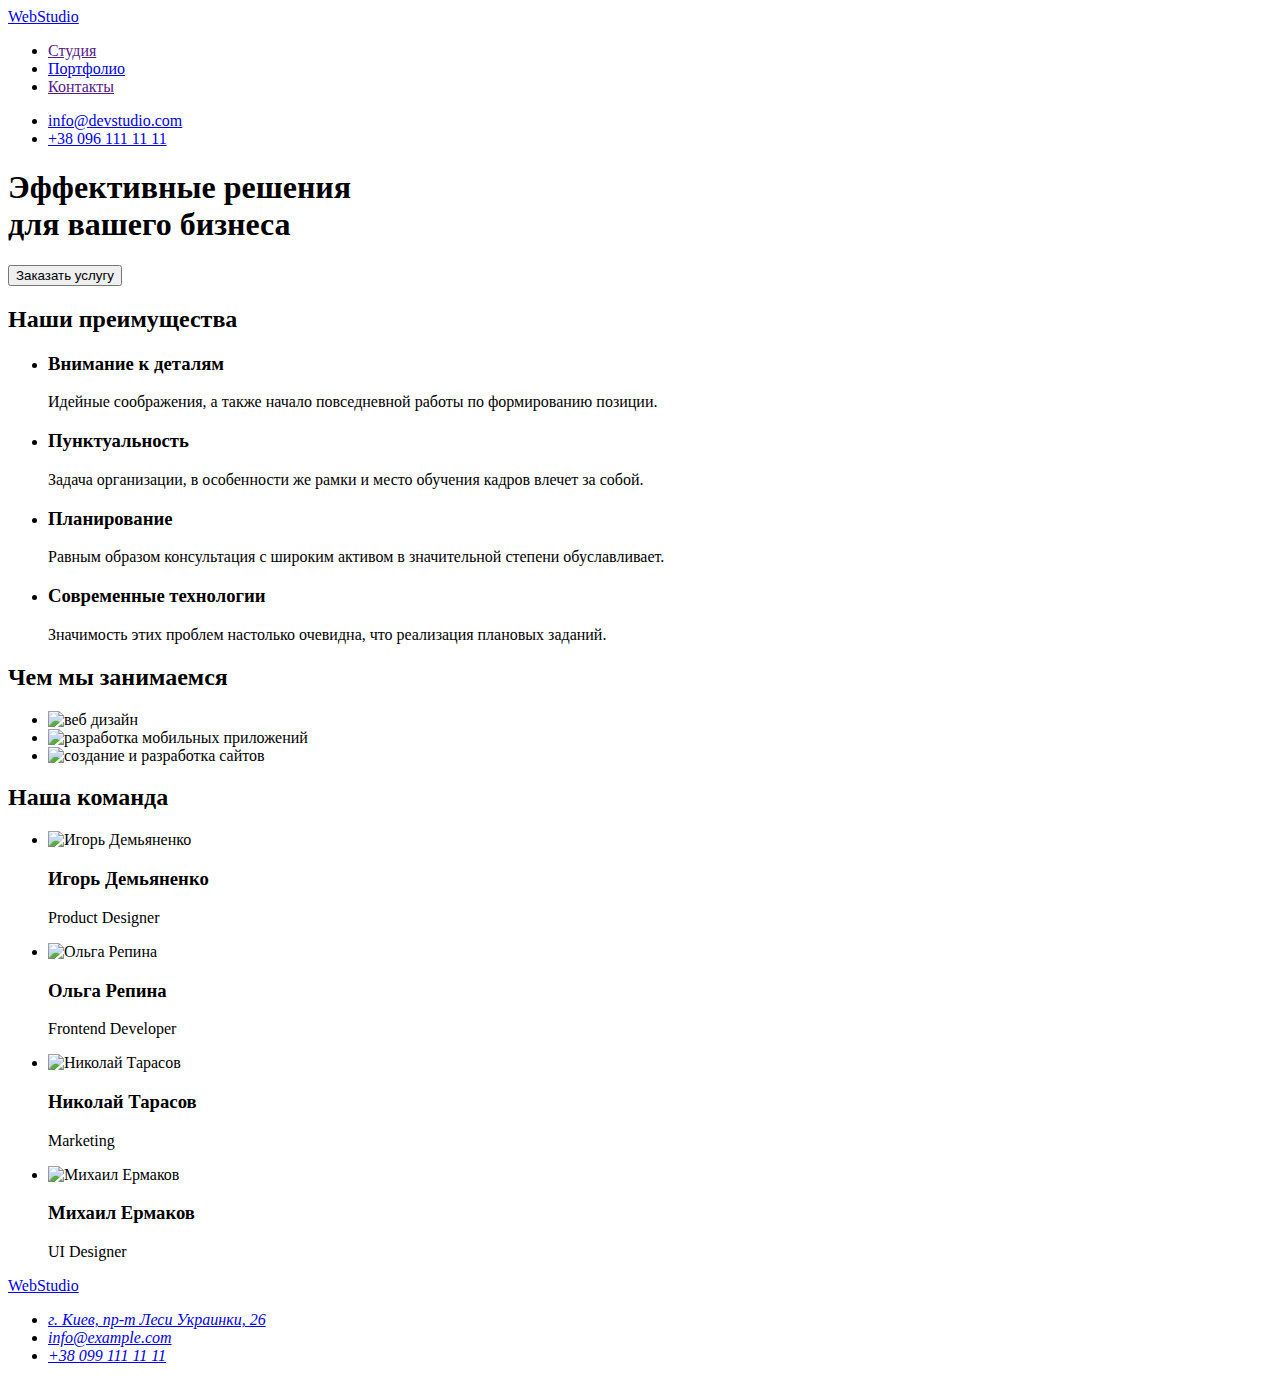
==== index.html @ 8c82be48 "Add files via upload" ====
<!-- @format -->

<!DOCTYPE html>
<html lang="ru">
  <head>
    <meta charset="UTF-8" />
    <meta http-equiv="X-UA-Compatible" content="IE=edge" />
    <meta name="viewport" content="width=device-width, initial-scale=1.0" />
    <title>Студия</title>
    <link rel="preconnect" href="https://fonts.googleapis.com" />
    <link rel="preconnect" href="https://fonts.gstatic.com" crossorigin />
    <link
      href="https://fonts.googleapis.com/css2?family=Raleway:wght@700&family=Roboto:wght@400;500;700;900&display=swap"
      rel="stylesheet"
    />
    <link
      rel="stylesheet"
      href="https://cdnjs.cloudflare.com/ajax/libs/modern-normalize/1.1.0/modern-normalize.min.css"
      integrity="sha512-wpPYUAdjBVSE4KJnH1VR1HeZfpl1ub8YT/NKx4PuQ5NmX2tKuGu6U/JRp5y+Y8XG2tV+wKQpNHVUX03MfMFn9Q=="
      crossorigin="anonymous"
      referrerpolicy="no-referrer"
    />
    <link rel="stylesheet" href="./css/styles.css" />
  </head>

  <body>
    <header class="header">
      <div class="container container-header">
        <nav class="nav-header">
          <a href="/" class="name-logo logo-link logo-header"
            >Web<span class="name-studio">Studio</span></a
          >
          <ul class="nav-list">
            <li class="nav-list-item">
              <a href="" class="current nav-link">Студия</a>
            </li>
            <li class="nav-list-item">
              <a href="portfolio.html" class="nav-link">Портфолио</a>
            </li>
            <li class="nav-list-item">
              <a href="" class="nav-link">Контакты</a>
            </li>
          </ul>
        </nav>

        <ul class="contacts-list">
          <li class="contacts-email">
            <a href="mailto:info@devstudio.com" class="contacts-link"
              >info@devstudio.com</a
            >
          </li>
          <li class="contacts-phone">
            <a href="tel:+380961111111" class="contacts-link"
              >+38 096 111 11 11</a
            >
          </li>
        </ul>
      </div>
    </header>

    <main>
      <!--sectionhero-->
      <section class="hero">
        <div class="container">
          <h1 class="hero-title">
            Эффективные решения <br />
            для вашего бизнеса
          </h1>
          <button type="button" class="button-hero">Заказать услугу</button>
        </div>
      </section>

      <!--sectionadvantage-->
      <section class="section">
        <div class="container">
          <h2 class="section-title advantage">Наши преимущества</h2>
          <ul class="advantage-list">
            <li class="advantage-item">
              <h3 class="advantage-title">Внимание к деталям</h3>
              <p class="advantage-description">
                Идейные соображения, а также начало повседневной работы по
                формированию позиции.
              </p>
            </li>
            <li class="advantage-item">
              <h3 class="advantage-title">Пунктуальность</h3>
              <p class="advantage-description">
                Задача организации, в особенности же рамки и место обучения
                кадров влечет за собой.
              </p>
            </li>
            <li class="advantage-item">
              <h3 class="advantage-title">Планирование</h3>
              <p class="advantage-description">
                Равным образом консультация с широким активом в значительной
                степени обуславливает.
              </p>
            </li>
            <li class="advantage-item">
              <h3 class="advantage-title">Современные технологии</h3>
              <p class="advantage-description">
                Значимость этих проблем настолько очевидна, что реализация
                плановых заданий.
              </p>
            </li>
          </ul>
        </div>
      </section>

      <!--sectionwhatwedo-->
      <section class="section img-section">
        <div class="container">
          <h2 class="section-title">Чем мы занимаемся</h2>
          <ul class="img-list">
            <li class="img-item">
              <img 
                src="images/box1.jpg"
                alt="веб дизайн"
                width="370"
                height="294"
              />
            </li>
            <li class="img-item">
              <img
                src="images/box2.jpg"
                alt="разработка мобильных приложений"
                width="370"
                height="294"
              />
            </li>
            <li class="img-item">
              <img
                src="images/box3.jpg"
                alt="создание и разработка сайтов"
                width="370"
                height="294"
              />
            </li>
          </ul>
        </div>
      </section>

      <!--sectionteam-->
      <section class="section section-team">
        <div class="container">
          <h2 class="section-title">Наша команда</h2>
          <ul class="team-list">
            <li class="team-item">
                <img
                  class="team-img"
                  src="images/teamcard1.jpg"
                  alt="Игорь Демьяненко"
                  width="270"
                  height="260"
                />
                <div class="team-subtitile">
                <h3 class="team-title">Игорь Демьяненко</h3>
                <p class="team-description">Product Designer</p>
              </div>
            </li>

            <li class="team-item">
                <img
                  class="team-img"
                  src="images/teamcard2.jpg"
                  alt="Ольга Репина"
                  width="270"
                  height="260"
                />
                <div class="team-subtitile">
                <h3 class="team-title">Ольга Репина</h3>
                <p class="team-description">Frontend Developer</p>
              </div>
            </li>

            <li class="team-item">
                <img
                  class="team-img"
                  src="images/teamcard3.jpg"
                  alt="Николай Тарасов"
                  width="270"
                  height="260"
                />
                <div class="team-subtitile">
                <h3 class="team-title">Николай Тарасов</h3>
                <p class="team-description">Marketing</p>
              </div>
            </li>

            <li class="team-item">
                <img
                  class="team-img"
                  src="images/teamcard4.jpg"
                  alt="Михаил Ермаков"
                  width="270"
                  height="260"
                />
                <div class="team-subtitile">
                <h3 class="team-title">Михаил Ермаков</h3>
                <p class="team-description">UI Designer</p>
              </div>
            </li>
          </ul>
        </div>
      </section>
    </main>

    <footer class="footer">
      <div class="container footer-container">
        <a href="/" class="name-logo footer-logo"
          >Web<span class="studio">Studio</span></a
        >
        <address class="address">
          <ul class="address-list">
            <li class="address-item">
              <a href="https://goo.gl/maps/V4Cm6WzRBC5eiZp59" class="location"
                >г. Киев, пр-т Леси Украинки, 26</a
              >
            </li>
            <li class="address-item">
              <a href="mailto:info@example.com" class="mail"
                >info@example.com</a
              >
            </li>
            <li class="address-item">
              <a href="tel:+380991111111" class="phone">+38 099 111 11 11</a>
            </li>
          </ul>
        </address>
      </div>
    </footer>
  </body>
</html>
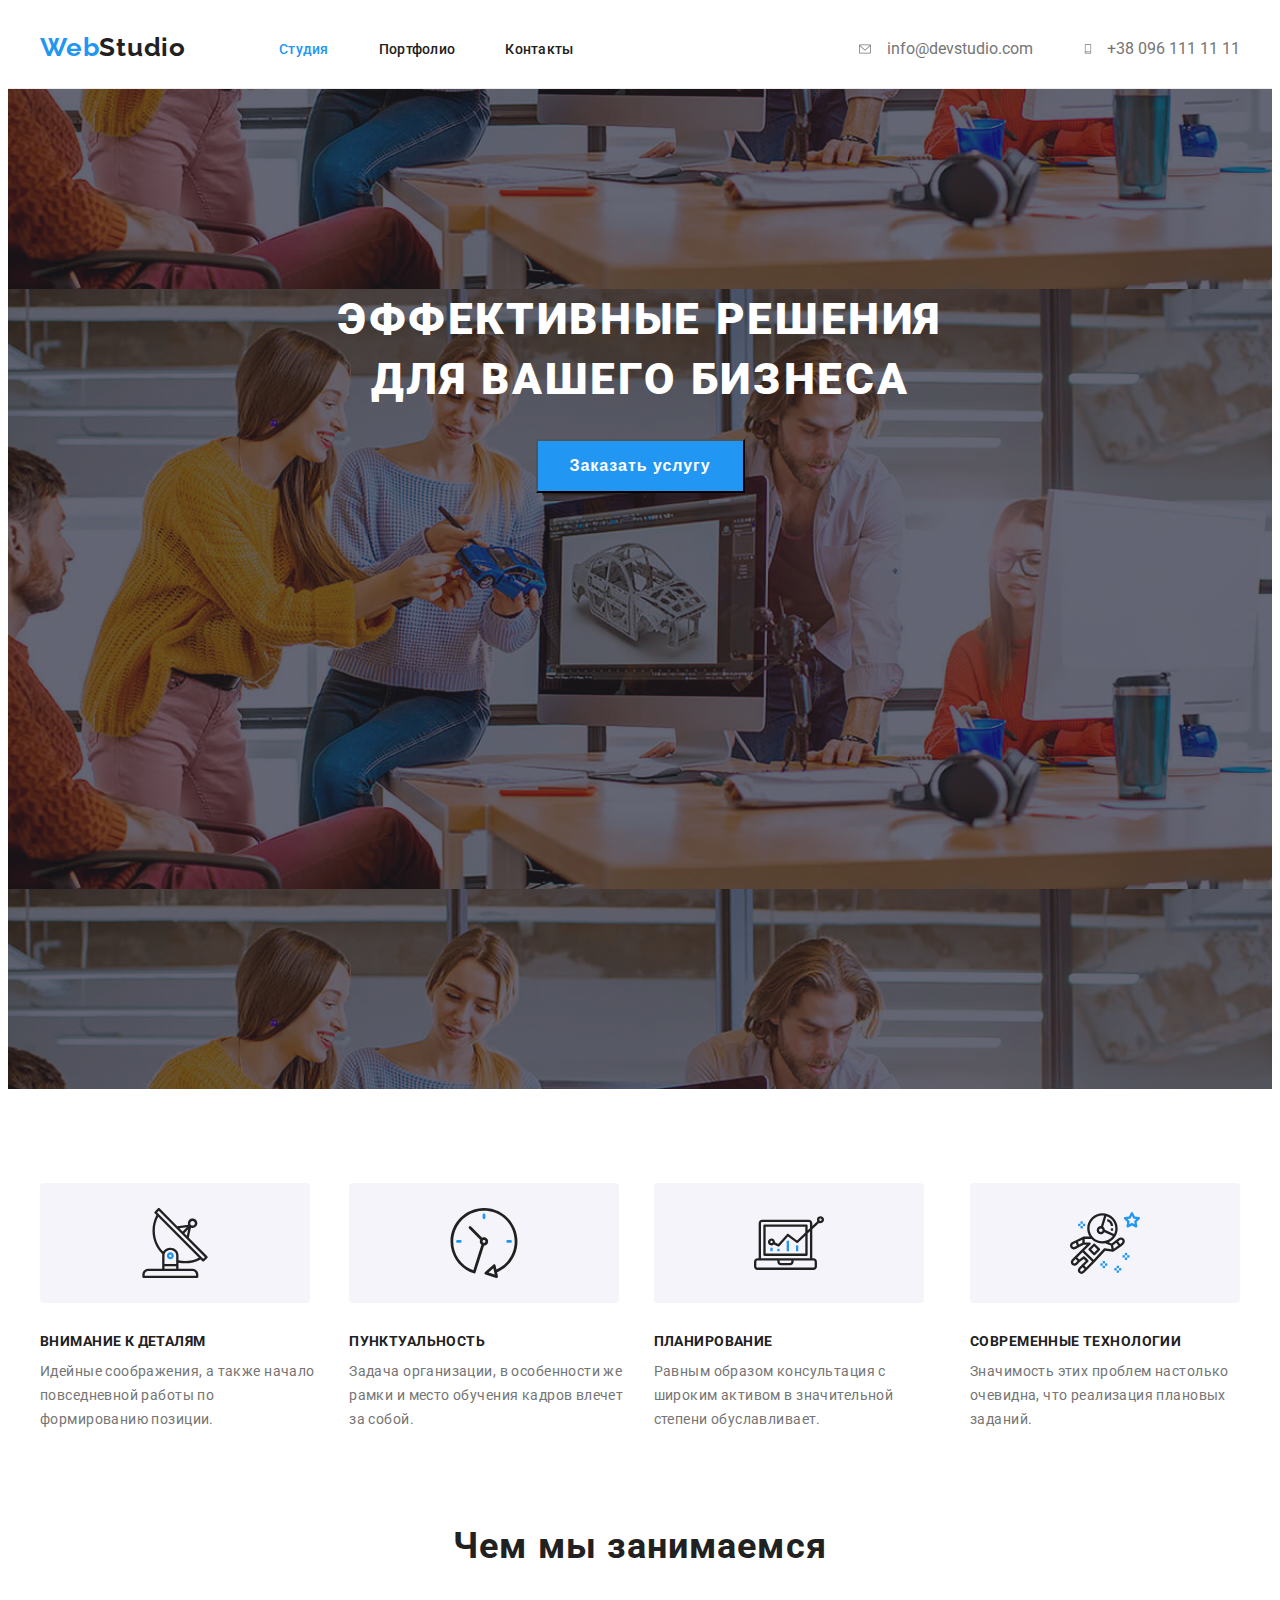
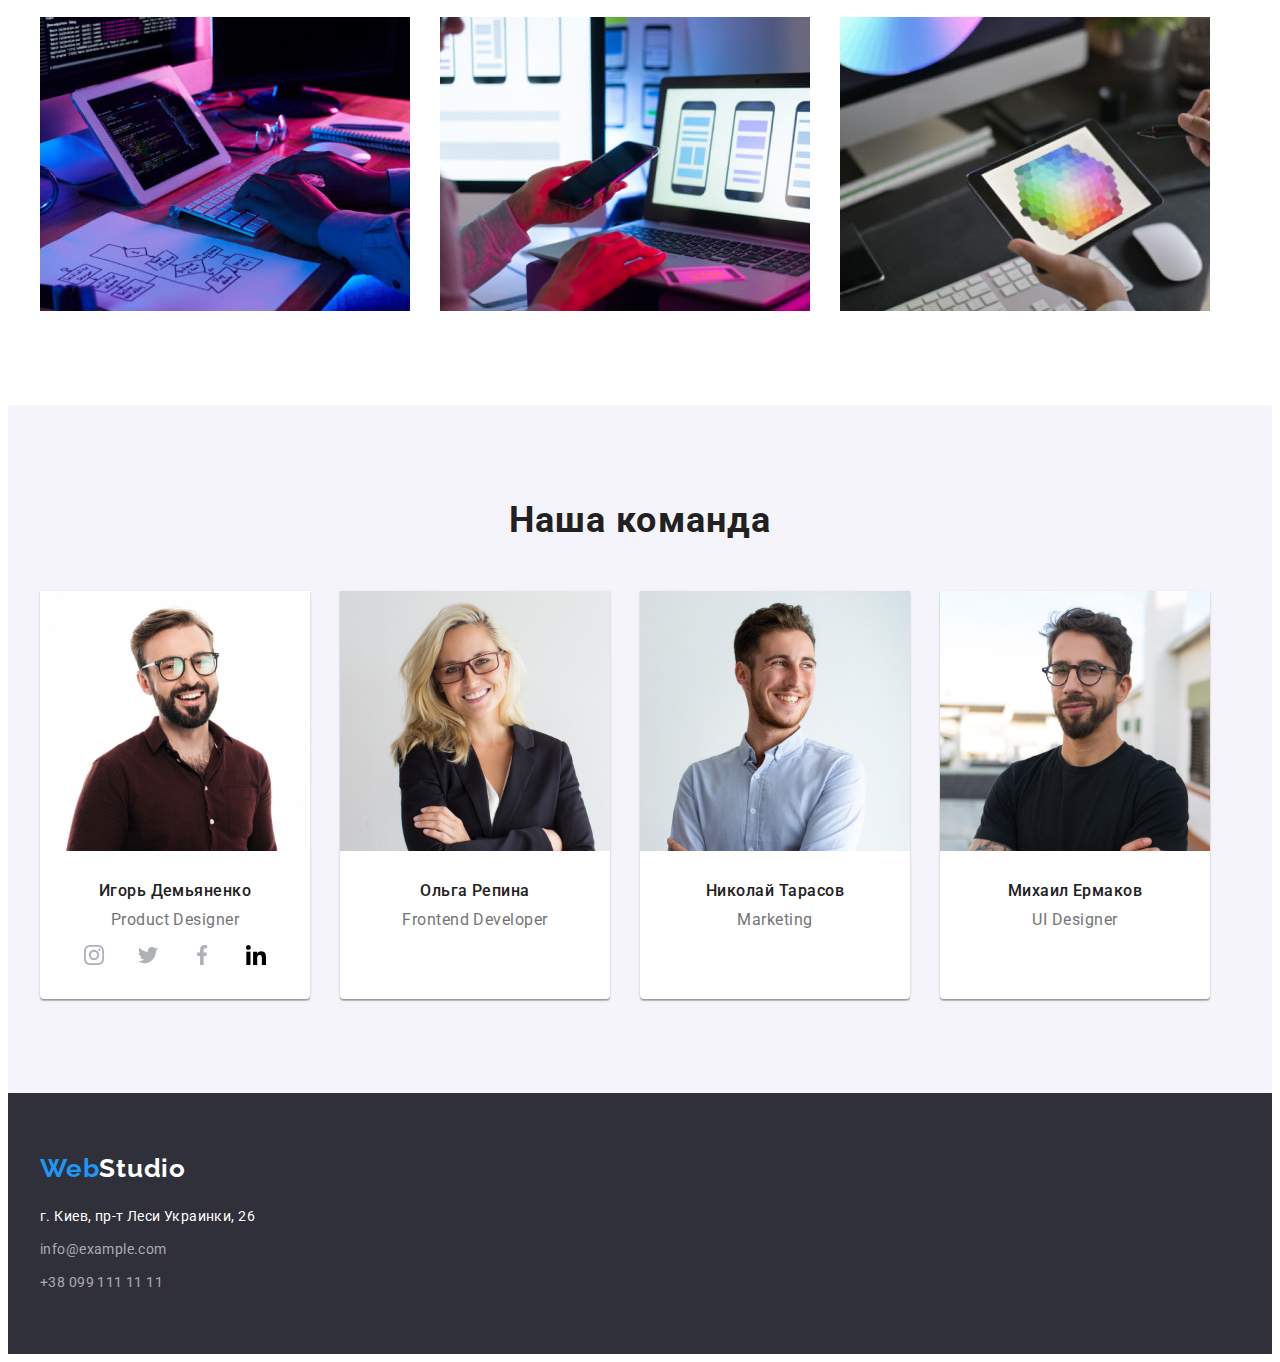
==== commit 1b4e561c: "/" ====
--- a/index.html
+++ b/index.html
@@ -45,14 +45,14 @@
 
         <ul class="contacts-list">
           <li class="contacts-email">
-            <a href="mailto:info@devstudio.com" class="contacts-link"
-              >info@devstudio.com</a
-            >
+            <a href="mailto:info@devstudio.com" class="contacts-link">
+              <svg class="contacts-icon" width="16" height="12"> <use href="svg/symbol-defs-orig.svg#envelope"></use></svg>
+              info@devstudio.com</a>
           </li>
           <li class="contacts-phone">
-            <a href="tel:+380961111111" class="contacts-link"
-              >+38 096 111 11 11</a
-            >
+            <a href="tel:+380961111111" class="contacts-link">
+              <svg class="contacts-icon" width="10" height="16"> <use href="svg/symbol-defs-orig.svg#smartphone"></use></svg>
+              +38 096 111 11 11</a>
           </li>
         </ul>
       </div>
@@ -69,6 +69,7 @@
           <button type="button" class="button-hero">Заказать услугу</button>
         </div>
       </section>
+    
 
       <!--sectionadvantage-->
       <section class="section">
@@ -76,6 +77,9 @@
           <h2 class="section-title advantage">Наши преимущества</h2>
           <ul class="advantage-list">
             <li class="advantage-item">
+              <div class="advantage-block-icon">
+              <svg class="advantage-icon" width="70" height="70"><use href="svg/symbol-defs-orig.svg#antenna"></use></svg>
+            </div>
               <h3 class="advantage-title">Внимание к деталям</h3>
               <p class="advantage-description">
                 Идейные соображения, а также начало повседневной работы по
@@ -83,6 +87,9 @@
               </p>
             </li>
             <li class="advantage-item">
+              <div class="advantage-block-icon">
+              <svg class="advantage-icon" width="70" height="70"><use href="svg/symbol-defs-orig.svg#clock"></use></svg>
+            </div>
               <h3 class="advantage-title">Пунктуальность</h3>
               <p class="advantage-description">
                 Задача организации, в особенности же рамки и место обучения
@@ -90,6 +97,9 @@
               </p>
             </li>
             <li class="advantage-item">
+              <div class="advantage-block-icon">
+              <svg class="advantage-icon" width="70" height="70"><use href="svg/symbol-defs-orig.svg#diagram"></use></svg>
+            </div>
               <h3 class="advantage-title">Планирование</h3>
               <p class="advantage-description">
                 Равным образом консультация с широким активом в значительной
@@ -97,6 +107,9 @@
               </p>
             </li>
             <li class="advantage-item">
+              <div class="advantage-block-icon">
+              <svg class="advantage-icon" width="70" height="70"><use href="svg/symbol-defs-orig.svg#astronaut"></use></svg>
+            </div>
               <h3 class="advantage-title">Современные технологии</h3>
               <p class="advantage-description">
                 Значимость этих проблем настолько очевидна, что реализация
@@ -156,6 +169,28 @@
                 <div class="team-subtitile">
                 <h3 class="team-title">Игорь Демьяненко</h3>
                 <p class="team-description">Product Designer</p>
+                <ul class="social-icon-list">
+                  <li class="social-icon-item">
+                    <a href="" class="social-link">
+                    <svg class="social-icon" width="20" height="20"><use href="svg/symbol-defs-orig.svg#instagram"></use></svg>
+                  </a>
+                  </li>
+                  <li class="social-icon-item">
+                    <a href="" class="social-link">
+                    <svg class="social-icon" width="20" height="20"><use href="svg/symbol-defs-orig.svg#twitter"></use></svg>
+                  </a>
+                  </li>
+                  <li class="social-icon-item">
+                    <a href="" class="social-link">
+                    <svg class="social-icon" width="20" height="20"><use href="svg/symbol-defs-orig.svg#facebook"></use></svg>
+                  </a>
+                  </li>
+                  <li class="social-icon-item">
+                    <a href="" class="social-link">
+                    <svg class="social-icon" width="20" height="20"><use href="svg/symbol-defs-orig.svg#linkedin"></use></svg>
+                  </a>
+                  </li>
+                </ul>
               </div>
             </li>
 
--- a/css/styles.css
+++ b/css/styles.css
@@ -0,0 +1,478 @@
+/** @format */
+
+:root {
+  --title-color: #ffffff;
+  --main-text-color: #212121;
+  --additional-text-color: #757575;
+  --button-color: #2196f3;
+  --background-color: #ffffff;
+  --additional-background-color: #2f303a;
+  --button-portfolio: #f5f4fa;
+  --portfolio-text-color: #212121;
+}
+
+body {
+  font-family: Roboto, sans-serif;
+}
+/*reset and common*/
+h1,
+h2,
+h3,
+h4,
+h5,
+h6,
+p {
+  margin: 0;
+}
+
+a {
+  text-decoration: none;
+}
+ul {
+  list-style: none;
+  margin: 0;
+  padding: 0;
+}
+button {
+  cursor: pointer;
+}
+
+img{
+  display: inline-block;
+  display: block;
+  max-width: 100%;
+  height: auto;
+}
+
+.container {
+  width: 1200px;
+  padding-left: 15px;
+  padding-right: 15px;
+  margin: auto;
+}
+.section {
+  padding-top: 94px;
+  padding-bottom: 94px;
+}
+
+/*header*/
+
+.nav-list-item .current {
+  color: var(--button-color);
+}
+.nav-link,
+.contacts-link,
+.contacts-link {
+  padding-bottom: 32px;
+  padding-top: 32px;
+}
+
+.name-logo {
+  display: block;
+  font-family: Raleway;
+  font-weight: bold;
+  font-size: 26px;
+  line-height: calc(31 / 26);
+  letter-spacing: 0.03em;
+  color: var(--button-color);
+}
+
+.name-studio {
+  color: var(--main-text-color);
+}
+
+.nav-list,
+.contacts-list {
+  display: flex;
+}
+
+.nav-list {
+  display: flex;
+  align-items: center;
+}
+.nav-list-item:not(:last-child) {
+  margin-right: 50px;
+}
+.contacts-email {
+  margin-right: 50px;
+}
+
+.container-header {
+  display: flex;
+  align-items: center;
+  justify-content: space-between;
+}
+
+.header{
+  border-bottom: 1px solid #ececec;
+}
+
+.logo-link {
+  margin-right: 93px;
+  padding-top: 24px;
+  padding-bottom: 25px;
+}
+
+.nav-header {
+  display: flex;
+}
+
+.nav-link {
+  color: var(--main-text-color);
+  font-weight: 500;
+  font-size: 14px;
+  line-height: calc(16 / 14);
+  letter-spacing: 0.02em;
+}
+.nav-link:hover,
+.nav-link:focus {
+  color: var(--button-color);
+}
+
+.contacts-link {
+  color: var(--additional-text-color);
+  text-decoration: none;
+}
+.contacts-link:hover,
+.contacts-link:focus {
+  color: var(--button-color);
+}
+.contacts-icon{
+  margin-right: 10px;
+  vertical-align: middle;
+  fill: var(--additional-text-color);
+}
+.contacts-icon:hover,
+.contacts-icon:focus{
+  fill: currentColor;
+}
+
+
+/*hero*/
+
+.hero {
+  padding-top: 200px;
+  padding-bottom: 200px;
+  text-align: center;
+background-color: var(--additional-background-color);
+}
+
+section.hero{
+  background-image: linear-gradient(rgba(47, 48, 58, 0.4), rgba(47, 48, 58, 0.4)),
+  url(/images/background.jpg);
+  max-width: 1600px;
+  margin-left: auto;
+  margin-right: auto;
+  height: 600px;
+  background-position: center;
+} 
+
+.hero-title {
+  color: var(--title-color);
+  font-weight: 900;
+  font-size: 44px;
+  line-height: calc(60 / 44);
+  text-align: center;
+  letter-spacing: 0.06em;
+  text-transform: uppercase;
+  margin-bottom: 30px;
+}
+
+.button-hero {
+  color: var(--title-color);
+  background-color: var(--button-color);
+  font-weight: bold;
+  font-size: 16px;
+  line-height: calc(30 / 16);
+  display: inline-block;
+  align-items: center;
+  text-align: center;
+  justify-content: center;
+  letter-spacing: 0.06em;
+  padding: 10px 32px;
+}
+
+
+/*advantages*/
+
+.section-title.advantage {
+  position: absolute;
+  white-space: nowrap;
+  width: 1px;
+  height: 1px;
+  overflow: hidden;
+  border: 0;
+  padding: 0;
+  clip: rect(0 0 0 0);
+  clip-path: inset(50%);
+  margin: -1px;
+}
+
+.advantage-list {
+  display: flex;
+}
+
+.advantage-item:not(:last-child) {
+  margin-right: 30px;
+}
+
+.advantage-title {
+  color: var(--main-text-color);
+  font-weight: bold;
+  font-size: 14px;
+  line-height: calc(16 / 14);
+  letter-spacing: 0.03em;
+  text-transform: uppercase;
+  margin-bottom: 10px;
+}
+
+.advantage-description {
+  color: var(--additional-text-color);
+  font-weight: normal;
+  font-size: 14px;
+  line-height: calc(24 / 14);
+  letter-spacing: 0.03em;
+}
+
+.advantage-icon{
+
+}
+
+.advantage-block-icon{
+  background-color: #F5F4FA;
+  border-radius: 4px;
+  height: 120px;
+  width: 270px;
+  display: flex;
+  align-items: center;
+  justify-content: center;
+  margin-bottom: 30px;
+}
+
+/*--what we do--*/
+.img-section{
+  padding-top: 0;
+}
+
+.img-list {
+  display: flex;
+}
+
+.img-item:not(:last-child) {
+  margin-right: 30px;
+}
+
+.section-title {
+  color: var(--main-text-color);
+  font-weight: bold;
+  font-size: 36px;
+  line-height: calc(42 / 36);
+  text-align: center;
+  letter-spacing: 0.03em;
+  margin-bottom: 50px;
+}
+
+/*--team--*/
+
+.section-team {
+  background-color: var(--button-portfolio);
+}
+
+.team-list {
+  display: flex;
+}
+
+.team-item{
+  background-color: var(--background-color);
+  box-shadow: 0px 1px 3px rgba(0, 0, 0, 0.12), 0px 1px 1px rgba(0, 0, 0, 0.14), 0px 2px 1px rgba(0, 0, 0, 0.2);
+border-radius: 0px 0px 4px 4px;
+}
+.team-item:not(:last-child) {
+  margin-right: 30px;
+}
+
+.team-title {
+  color: var(--main-text-color);
+  font-weight: 500;
+  font-size: 16px;
+  line-height: calc(19 / 16);
+  text-align: center;
+  letter-spacing: 0.03em;
+  margin-bottom: 10px;
+}
+
+.team-description {
+  color: var(--additional-text-color);
+  font-size: 16px;
+  line-height: calc(19 / 16);
+  text-align: center;
+  letter-spacing: 0.03em;
+  margin-bottom: 16px;
+}
+.team-subtitile {
+  padding-top: 30px;
+  padding-bottom: 30px;
+}
+
+.social-icon-list{
+  display: flex;
+  justify-content: center;
+}
+.social-icon-item+.social-icon-item{
+  margin-left: 10px;
+}
+.social-link:hover{
+  background-color: var(--button-color);
+  border-radius: 50%;
+}
+.social-link{
+  padding: 12px;
+}
+.social-icon:hover{
+  fill: var(--background-color);
+}
+
+
+
+
+
+/*footer*/
+
+
+.footer {
+  background-color: #2f303a;
+  padding-top: 60px;
+  padding-bottom: 60px;
+}
+
+.footer-logo {
+  margin-bottom: 20px;
+}
+
+.location,
+.mail {
+  margin-bottom: 9px;
+}
+
+.address-item:not(:last-child){
+  margin-bottom: 9px;
+}
+
+.studio {
+  color: var(--title-color);
+}
+.address {
+  font-style: normal;
+}
+.location,
+.mail,
+.phone {
+  color: var(--title-color);
+  font-size: 14px;
+  line-height: calc(24 / 14);
+  letter-spacing: 0.03em;
+}
+.mail,
+.phone {
+  color: rgba(255, 255, 255, 0.6);
+}
+.phone:focus,
+.phone:hover {
+  color: var(--button-color);
+}
+.mail:focus,
+.mail:hover {
+  color: var(--button-color);
+}
+
+/*portfolio*/
+
+.projects {
+  background-color: var(--background-color);
+}
+
+.projects-title{
+  position: absolute;
+  white-space: nowrap;
+  width: 1px;
+  height: 1px;
+  overflow: hidden;
+  border: 0;
+  padding: 0;
+  clip: rect(0 0 0 0);
+  clip-path: inset(50%);
+  margin: -1px;
+}
+
+.filter-link {
+  background-color: var(--button-portfolio);
+  color: var(--portfolio-text-color);
+  font-weight: 500;
+  font-size: 16px;
+  line-height: calc(26 / 16);
+  text-align: center;
+  letter-spacing: 0.03em;
+  border-radius: 4px;
+  border-color: transparent;
+}
+.filter-link:hover,
+.filter-link:focus {
+  background-color: var(--button-color);
+  color: var(--title-color);
+  box-shadow: 0px 3px 1px rgba(0, 0, 0, 0.1), 0px 1px 2px rgba(0, 0, 0, 0.08), 0px 2px 2px rgba(0, 0, 0, 0.12);
+}
+
+.button-filter-list {
+  display: flex;
+  justify-content: center;
+  margin-bottom: 50px;
+}
+
+.button-filter:not(:last-child) {
+  margin-right: 8px;
+}
+
+.project-title {
+  color: var(--portfolio-text-color);
+  font-weight: bold;
+  font-size: 18px;
+  line-height: calc(36 / 18);
+  letter-spacing: 0.06em;
+  margin-bottom: 4px;
+}
+
+.project-text {
+  color: var(--additional-text-color);
+  font-size: 16px;
+  line-height: calc(30 / 16);
+  letter-spacing: 0.03em;
+}
+
+.project-subtitle {
+  padding: 20px 24px;
+  border: 1px solid #eeeeee;
+}
+
+.projects-item {
+  width: 370px;
+  margin-right: 30px;
+  margin-bottom: 30px;
+}
+
+.projects-item:nth-child(3n) {
+  margin-right: 0;
+}
+
+.projects-item:nth-last-child(-n + 3) {
+  margin-bottom: 0;
+}
+
+.projects-list {
+  display: flex;
+  flex-wrap: wrap;
+}
+
+.projects-item:hover,
+.projects-item:focus{
+  box-shadow: 0px 1px 1px rgba(0, 0, 0, 0.12), 0px 4px 4px rgba(0, 0, 0, 0.06), 1px 4px 6px rgba(0, 0, 0, 0.16);
+}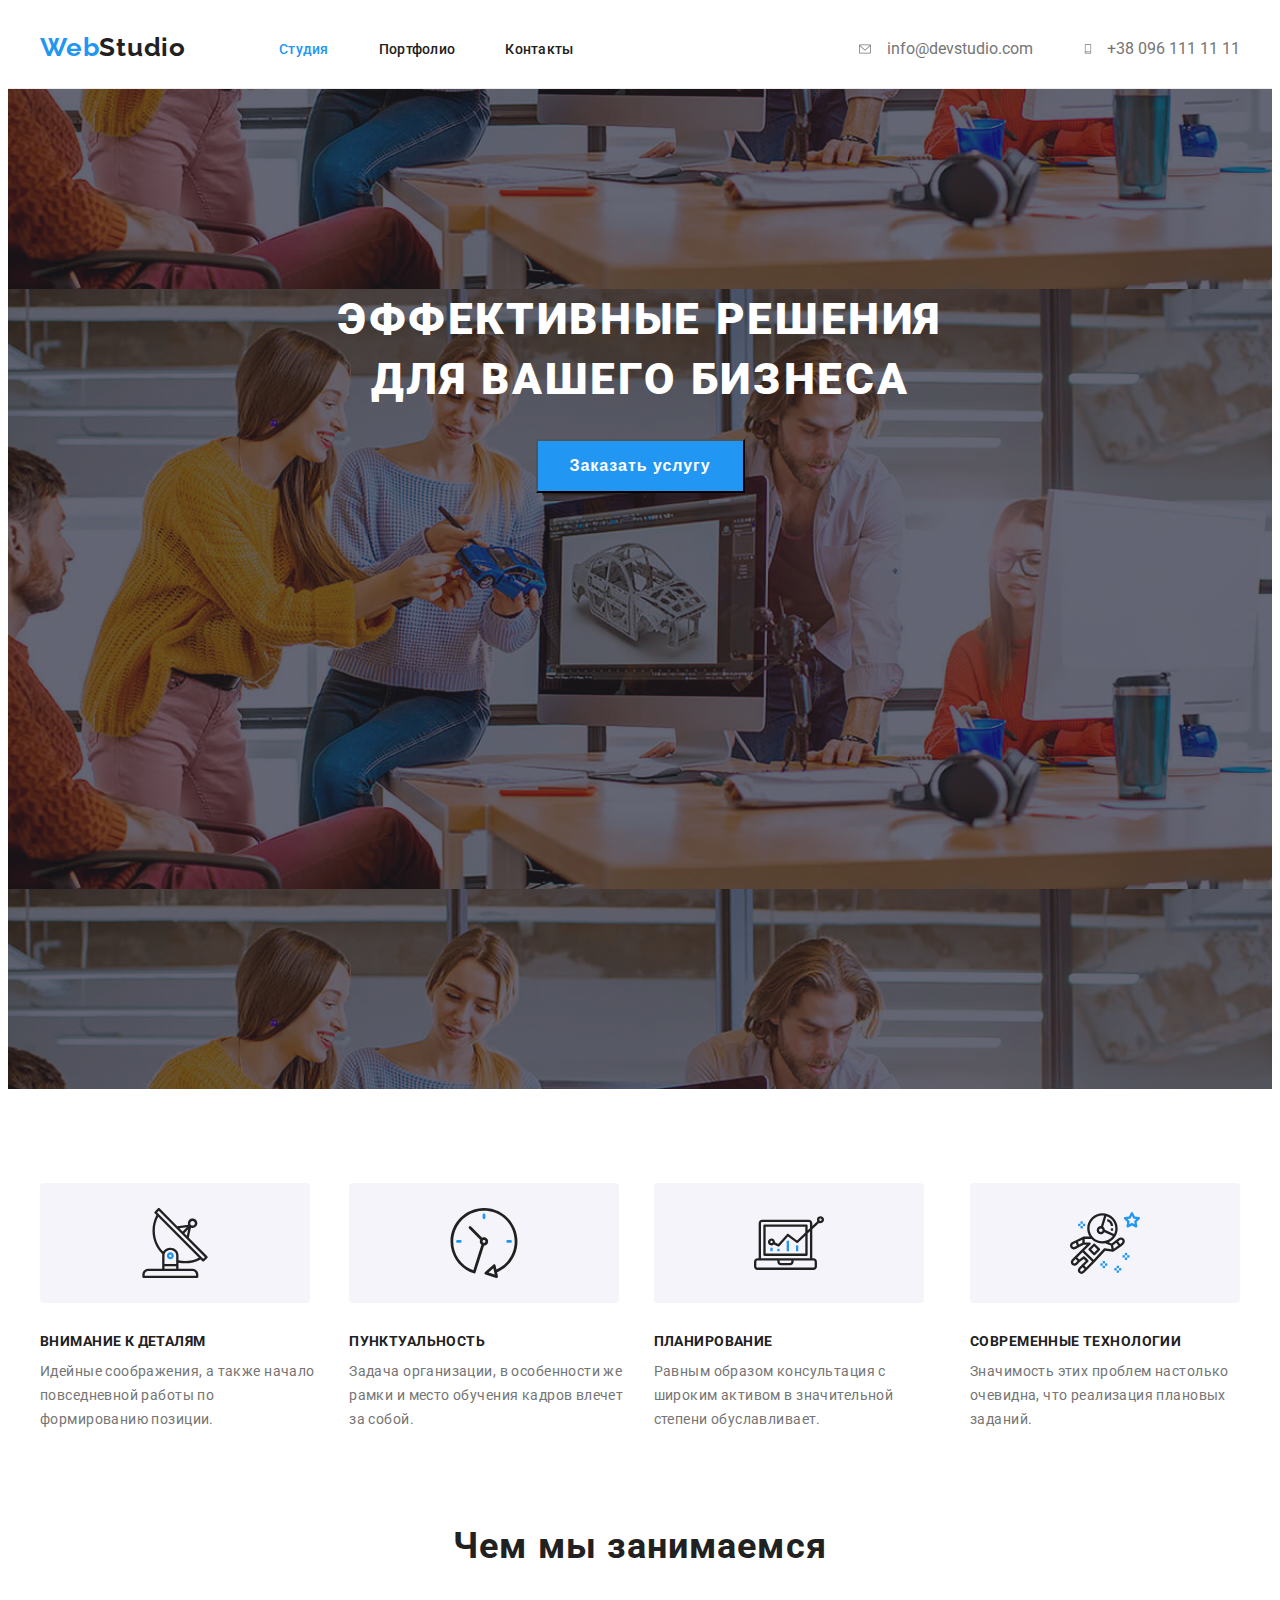
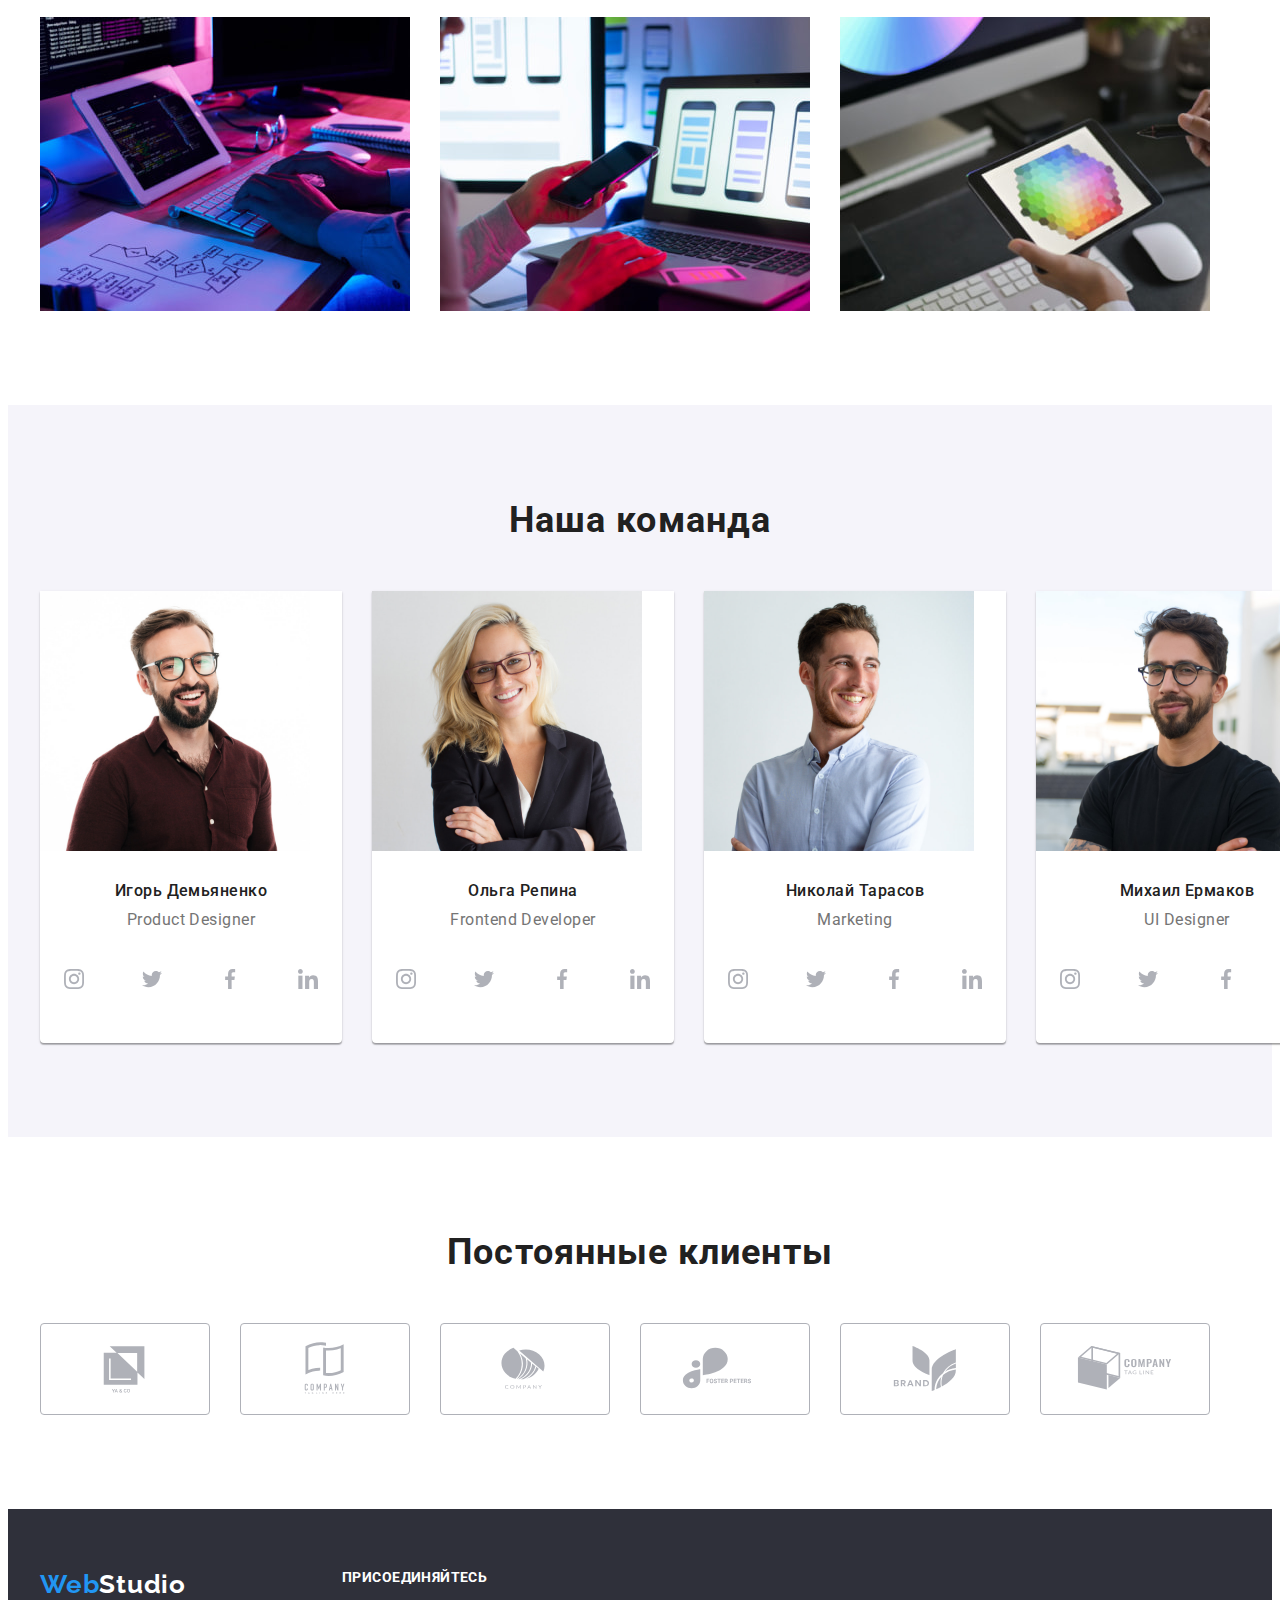
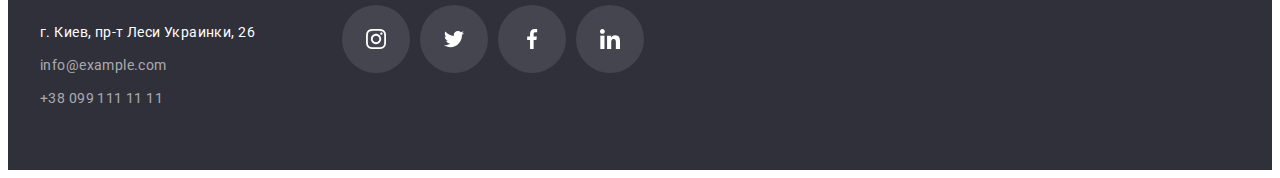
==== commit 4baff0e9: "." ====
--- a/index.html
+++ b/index.html
@@ -205,6 +205,28 @@
                 <div class="team-subtitile">
                 <h3 class="team-title">Ольга Репина</h3>
                 <p class="team-description">Frontend Developer</p>
+                <ul class="social-icon-list">
+                  <li class="social-icon-item">
+                    <a href="" class="social-link">
+                    <svg class="social-icon" width="20" height="20"><use href="svg/symbol-defs-orig.svg#instagram"></use></svg>
+                  </a>
+                  </li>
+                  <li class="social-icon-item">
+                    <a href="" class="social-link">
+                    <svg class="social-icon" width="20" height="20"><use href="svg/symbol-defs-orig.svg#twitter"></use></svg>
+                  </a>
+                  </li>
+                  <li class="social-icon-item">
+                    <a href="" class="social-link">
+                    <svg class="social-icon" width="20" height="20"><use href="svg/symbol-defs-orig.svg#facebook"></use></svg>
+                  </a>
+                  </li>
+                  <li class="social-icon-item">
+                    <a href="" class="social-link">
+                    <svg class="social-icon" width="20" height="20"><use href="svg/symbol-defs-orig.svg#linkedin"></use></svg>
+                  </a>
+                  </li>
+                </ul>
               </div>
             </li>
 
@@ -219,6 +241,28 @@
                 <div class="team-subtitile">
                 <h3 class="team-title">Николай Тарасов</h3>
                 <p class="team-description">Marketing</p>
+                <ul class="social-icon-list">
+                  <li class="social-icon-item">
+                    <a href="" class="social-link">
+                    <svg class="social-icon" width="20" height="20"><use href="svg/symbol-defs-orig.svg#instagram"></use></svg>
+                  </a>
+                  </li>
+                  <li class="social-icon-item">
+                    <a href="" class="social-link">
+                    <svg class="social-icon" width="20" height="20"><use href="svg/symbol-defs-orig.svg#twitter"></use></svg>
+                  </a>
+                  </li>
+                  <li class="social-icon-item">
+                    <a href="" class="social-link">
+                    <svg class="social-icon" width="20" height="20"><use href="svg/symbol-defs-orig.svg#facebook"></use></svg>
+                  </a>
+                  </li>
+                  <li class="social-icon-item">
+                    <a href="" class="social-link">
+                    <svg class="social-icon" width="20" height="20"><use href="svg/symbol-defs-orig.svg#linkedin"></use></svg>
+                  </a>
+                  </li>
+                </ul>
               </div>
             </li>
 
@@ -233,6 +277,28 @@
                 <div class="team-subtitile">
                 <h3 class="team-title">Михаил Ермаков</h3>
                 <p class="team-description">UI Designer</p>
+                <ul class="social-icon-list">
+                  <li class="social-icon-item">
+                    <a href="" class="social-link">
+                    <svg class="social-icon" width="20" height="20"><use href="svg/symbol-defs-orig.svg#instagram"></use></svg>
+                  </a>
+                  </li>
+                  <li class="social-icon-item">
+                    <a href="" class="social-link">
+                    <svg class="social-icon" width="20" height="20"><use href="svg/symbol-defs-orig.svg#twitter"></use></svg>
+                  </a>
+                  </li>
+                  <li class="social-icon-item">
+                    <a href="" class="social-link">
+                    <svg class="social-icon" width="20" height="20"><use href="svg/symbol-defs-orig.svg#facebook"></use></svg>
+                  </a>
+                  </li>
+                  <li class="social-icon-item">
+                    <a href="" class="social-link">
+                    <svg class="social-icon" width="20" height="20"><use href="svg/symbol-defs-orig.svg#linkedin"></use></svg>
+                  </a>
+                  </li>
+                </ul>
               </div>
             </li>
           </ul>
@@ -240,11 +306,51 @@
       </section>
     </main>
 
+    <!--clients-->
+    <section class="section">
+      <div class="container">
+        <h2 class="section-title">Постоянные клиенты</h2>  
+        <ul class="client-list">
+          <li class="client-item">
+            <a href="" class="client-link">
+             <svg class="client-icon" width="106" height="60">  <use href="svg/symbol-defs-orig.svg#logo"> </use> </svg>
+            </a>
+          </li>
+          <li class="client-item">
+            <a href="" class="client-link">
+              <svg class="client-icon" width="106" height="60">  <use  href="svg/symbol-defs-orig.svg#logo-1"> </use> </svg>
+            </a>
+          </li>
+          <li class="client-item">
+            <a href="" class="client-link">
+              <svg class="client-icon" width="106" height="60">  <use  href="svg/symbol-defs-orig.svg#logo-2"> </use> </svg>
+            </a>
+          </li>
+          <li class="client-item">
+            <a href="" class="client-link">
+              <svg class="client-icon" width="106" height="60">  <use  href="svg/symbol-defs-orig.svg#logo-3"> </use> </svg>
+            </a>
+          </li>
+          <li class="client-item">
+            <a href="" class="client-link">
+              <svg class="client-icon" width="106" height="60">  <use  href="svg/symbol-defs-orig.svg#logo-4"> </use> </svg>
+            </a>
+          </li>
+          <li class="client-item">
+            <a href="" class="client-link">
+              <svg class="client-icon" width="106" height="60">  <use  href="svg/symbol-defs-orig.svg#logo-5"> </use> </svg>
+            </a>
+          </li>
+        </ul>
+        </div>
+        </section>
+
     <footer class="footer">
       <div class="container footer-container">
+        <div class="block-address">
         <a href="/" class="name-logo footer-logo"
-          >Web<span class="studio">Studio</span></a
-        >
+          >Web<span class="studio">Studio</span></a>
+          
         <address class="address">
           <ul class="address-list">
             <li class="address-item">
@@ -262,6 +368,34 @@
             </li>
           </ul>
         </address>
+        </div>
+
+        <div class="social-block">
+        <p class="footer-text">присоединяйтесь</p>
+
+        <ul class="social-icon-list">
+          <li class="social-icon-item">
+            <a href="" class="social-link footer-social-link">
+            <svg class="social-icon footer-icon" width="20" height="20"><use href="svg/symbol-defs-orig.svg#instagram"></use></svg>
+          </a>
+          </li>
+          <li class="social-icon-item">
+            <a href="" class="social-link footer-social-link">
+            <svg class="social-icon footer-icon" width="20" height="20"><use href="svg/symbol-defs-orig.svg#twitter"></use></svg>
+          </a>
+          </li>
+          <li class="social-icon-item">
+            <a href="" class="social-link footer-social-link">
+            <svg class="social-icon footer-icon" width="20" height="20"><use href="svg/symbol-defs-orig.svg#facebook"></use></svg>
+          </a>
+          </li>
+          <li class="social-icon-item">
+            <a href="" class="social-link footer-social-link">
+            <svg class="social-icon footer-icon" width="20" height="20"><use href="svg/symbol-defs-orig.svg#linkedin"></use></svg>
+          </a>
+          </li>
+        </ul>
+      </div>
       </div>
     </footer>
   </body>
--- a/css/styles.css
+++ b/css/styles.css
@@ -133,19 +133,18 @@
   color: var(--additional-text-color);
   text-decoration: none;
 }
+
 .contacts-link:hover,
 .contacts-link:focus {
   color: var(--button-color);
 }
+
 .contacts-icon{
   margin-right: 10px;
   vertical-align: middle;
-  fill: var(--additional-text-color);
-}
-.contacts-icon:hover,
-.contacts-icon:focus{
   fill: currentColor;
 }
+
 
 
 /*hero*/
@@ -234,9 +233,6 @@
   letter-spacing: 0.03em;
 }
 
-.advantage-icon{
-
-}
 
 .advantage-block-icon{
   background-color: #F5F4FA;
@@ -317,6 +313,7 @@
 .social-icon-list{
   display: flex;
   justify-content: center;
+  align-items: center;
 }
 .social-icon-item+.social-icon-item{
   margin-left: 10px;
@@ -325,16 +322,53 @@
   background-color: var(--button-color);
   border-radius: 50%;
 }
+
 .social-link{
+  width: 44px;
+  height: 44px;
+  display: flex;
+  justify-content: center;
+  align-items: center;
   padding: 12px;
 }
-.social-icon:hover{
+
+.social-icon{
+  fill: #AFB1B8;
+}
+.social-link:hover .social-icon{
   fill: var(--background-color);
 }
 
-
-
-
+/*clients*/
+
+.client-list{
+  display: flex;
+}
+
+.client-item+ .client-item{
+  margin-left: 30px;
+}
+
+.client-link{
+  display: flex;
+  justify-content: center;
+  align-items: center;
+  width: 170px;
+  height: 92px;
+  border: 1px solid #AFB1B8;
+  box-sizing: border-box;
+  border-radius: 4px;
+  color: #AFB1B8;
+}
+
+.client-link:hover{
+  color: var(--button-color);
+  border-color: var(--button-color);
+}
+
+.client-icon{
+  fill: currentColor;
+}
 
 /*footer*/
 
@@ -345,8 +379,31 @@
   padding-bottom: 60px;
 }
 
+.footer-container{
+  display: flex;
+}
+
 .footer-logo {
   margin-bottom: 20px;
+  margin-right: 156px;
+}
+.footer-text{
+  font-weight: 700;
+  font-size: 14px;
+  line-height: calc(16 / 14);
+  letter-spacing: 0.03em;
+  text-transform: uppercase;
+  color: var(--title-color);
+  padding-bottom: 20px;
+}
+.block-logo{
+  display: flex;
+  align-items: center;
+}
+
+
+.address-list{
+  margin-right: 70px;
 }
 
 .location,
@@ -384,6 +441,22 @@
 .mail:hover {
   color: var(--button-color);
 }
+
+.footer-contacts{
+  display: flex;
+}
+
+.footer-social-link{
+  background-color:rgba(255, 255, 255, 0.1);
+  border-radius: 50%;
+}
+
+.footer-icon{
+  fill: var(--title-color)
+}
+
+
+
 
 /*portfolio*/
 
